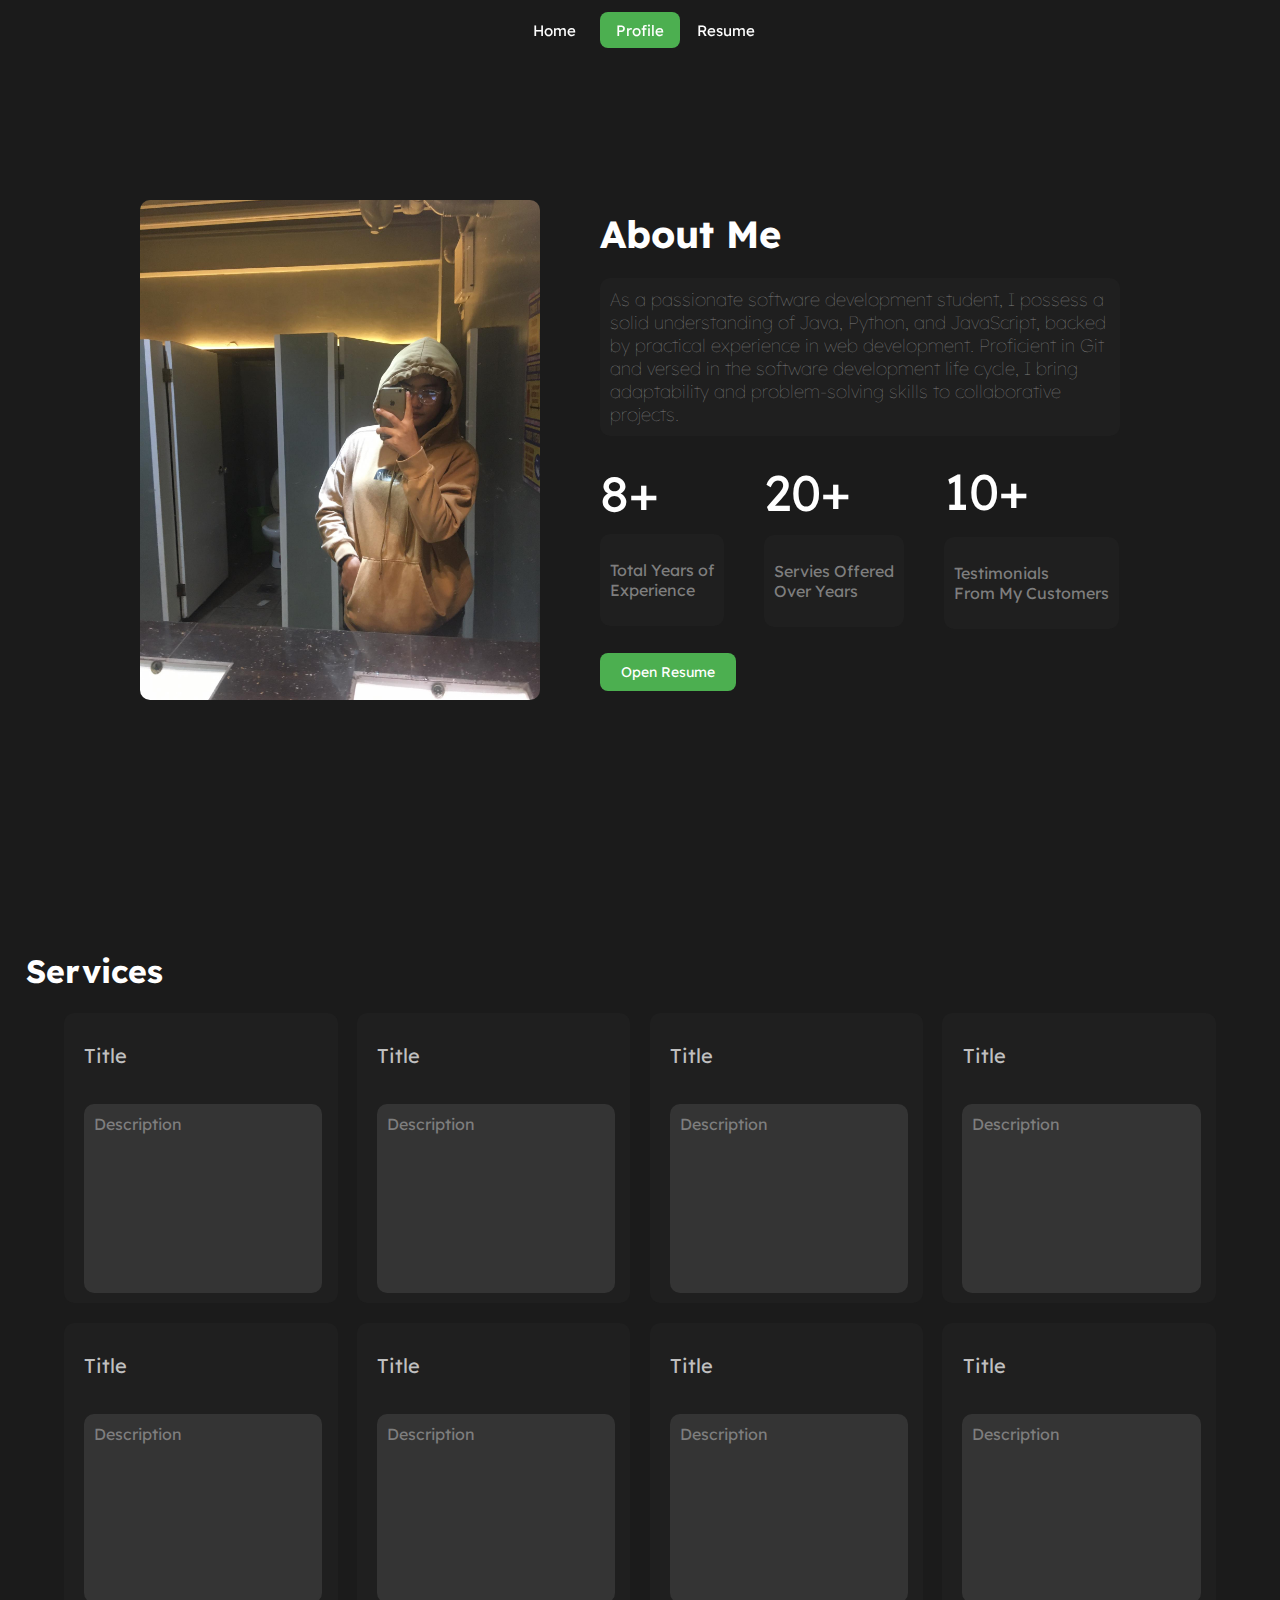
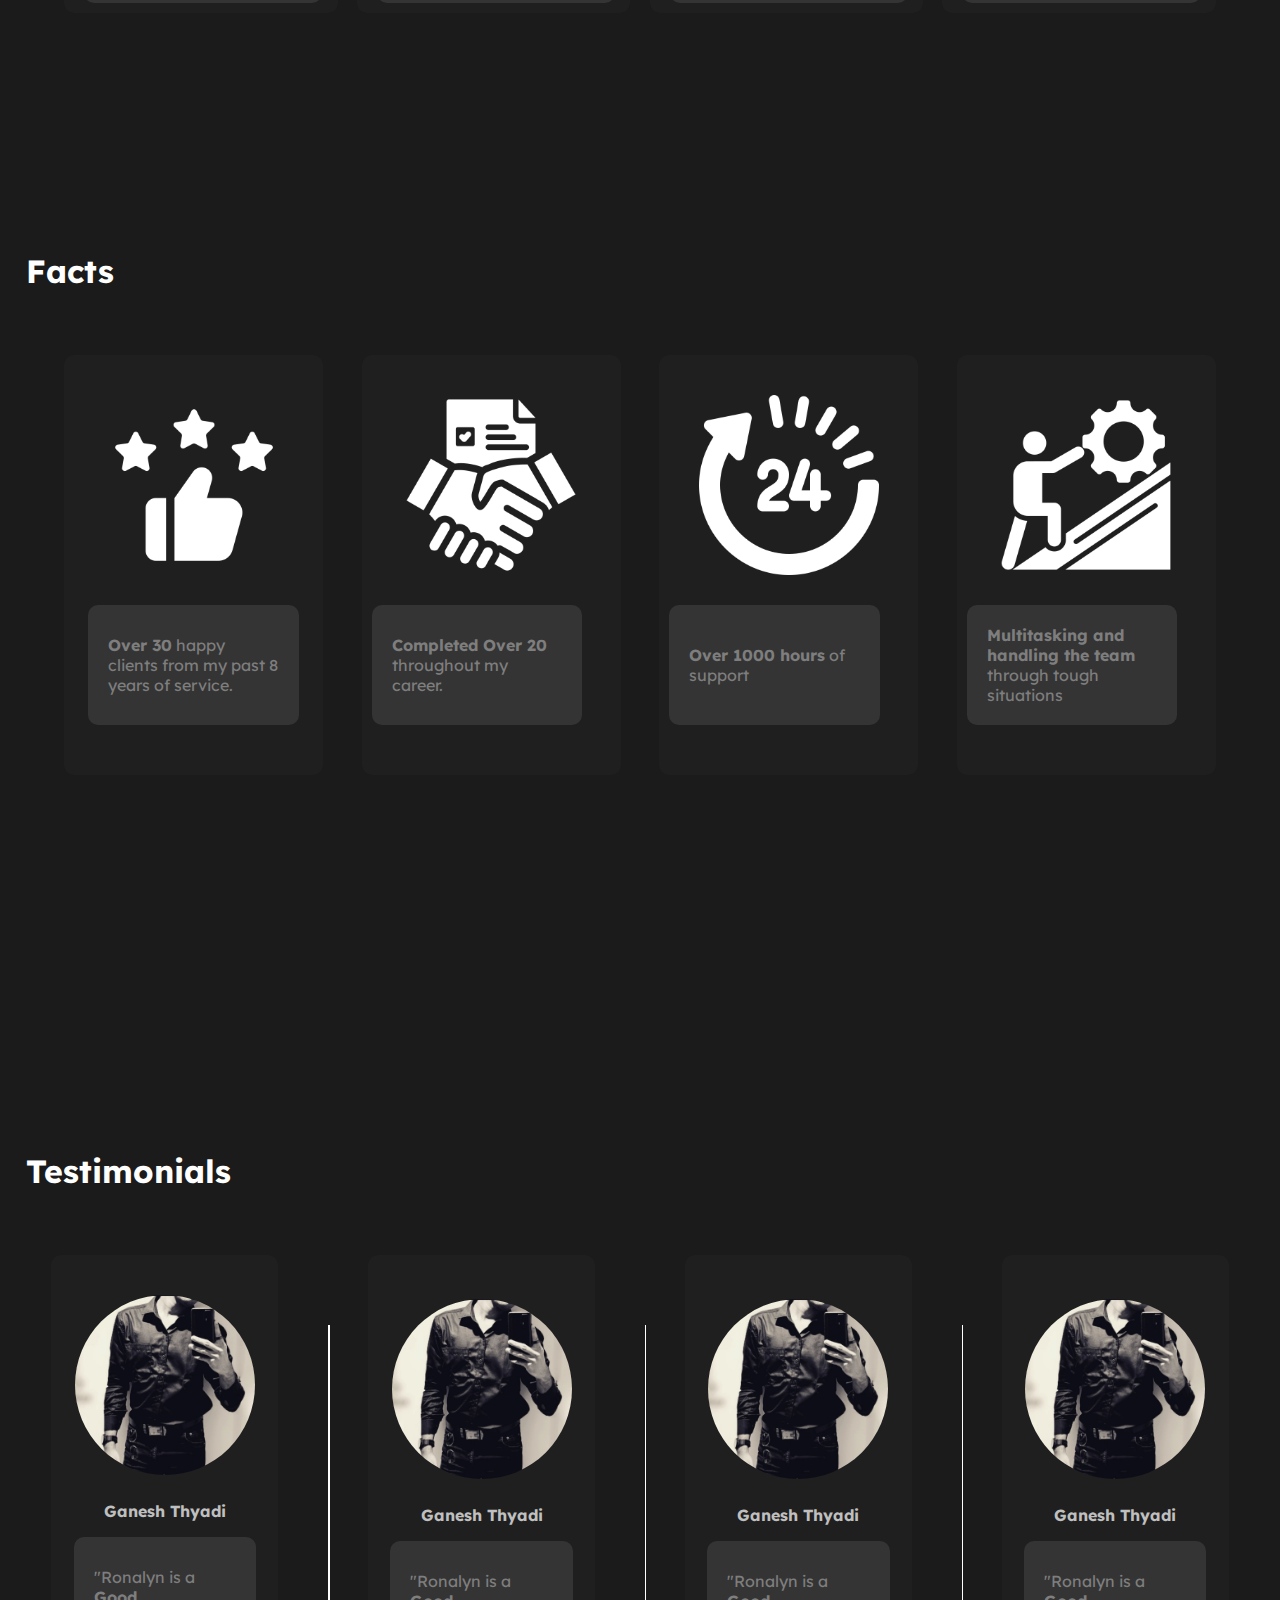
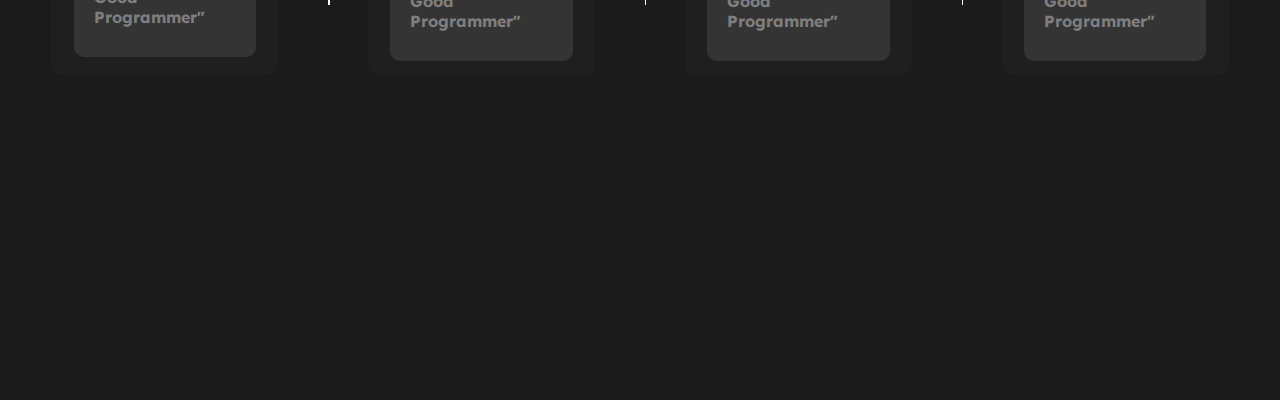
==== profile.html @ 52b6a81b "Update" ====
<!DOCTYPE html>
<html lang="en">
<head>
    <meta charset="UTF-8">
    <meta name="viewport" content="width=device-width, initial-scale=1.0">
    <title>Portfolio</title>
    <link href="https://fonts.googleapis.com/css2?family=Lexend&display=swap" rel="stylesheet">

    <style>
    
        /* Add your CSS styles here */
        body {
            font-family: 'Lexend', sans-serif;
            margin: 0;
            padding: 0;
            scroll-behavior: smooth;
            overflow: hidden;
        }
        .block {
            display: flex;
            height: 100vh;
            overflow: hidden;
            position: relative;
            transition: all 0.5s;
        }
        

        .menu {
            height: 80px;
            width: 100%;
            position: fixed;
            margin-top: 30px;
            top: 0;
            display: flex;
            flex-direction: row;
            align-items: center;
            justify-content: center;
            /* border: 1px solid #000000; */
            /* background-color: #1B1B1B; */
            transform: translateY(-50%);
            z-index: 9999; 
        }
        .menuitems {
            height: 20%;
            width: 60px;
            /* background-color: #1B1B1B; */
            border-radius: 0;
            display: flex;
            margin-left: 3px;
            margin-right: 3px;
            margin-top: 5px;
            margin-bottom: 5px;
            padding: 10px;
            font-size: 15px;
            color: #FFF;
            align-items: center;
            justify-content: center;
            cursor: pointer;
            }
            .menuitems:hover{
                background-color: #4CAF50;
                border-radius: 8px;
            }

            .active {
                background-color: #252525;
            }




            .container2 {
        display: flex;
        justify-content: center;
        align-items: center;
    }

    .image2 {
        width: 400px;
        height: 500px;
        margin-right: 40px;
        overflow: hidden;
    }

    .image2 img {
        width: 100%;
        height: 100%;
        border-radius: 10px;
        object-fit: cover;
    }

    .content2 {
        padding: 20px;
        
    }

    .title2 {
        font-size: 38px;
        font-weight: bold;
        color: #FFF;
        margin-bottom: 10px;
    }

    .subtitle2 {
        font-size: 24px;
        color: #bfbfbf;
        /* font-style: italic; */
        margin-bottom: 10px;
    }

    .description2 {
        width: 500px;
        height: auto;
        font-size: 18px;
        color: #7e7e7e;
        background-color: #1F1F1F;
        padding: 10px 10px;
        border-radius: 10px;
        font-weight: 100;
        margin-top: 10px;
        /* border: 1px solid #ccc; */
        /* padding: 20px; */
        overflow: auto;
    }

    .description{
        
        height: auto;
        /* font-size: 18px; */
        /* color: #7e7e7e; */
        background-color: #1F1F1F;
        padding: 10px 10px;
        border-radius: 10px;
        /* font-weight: 100; */
        /* margin-top: 10px; */
        /* border: 1px solid #ccc; */
        overflow: auto;
    }


    button3 {
      background-color: #4CAF50;
      color: white;
      border: none;
      padding: 10px 16px;
      text-align: center;
      margin-top: 24px;
      border-radius: 8px;
      text-decoration: none;
      display: inline-block;
      font-size: 14px;
      cursor: pointer;
    }

    button3:hover{
        background-color: #36ad38;
    }


    .container{
        display: flex;
        flex-direction: row;
    }

    .box{
        width: 20%;
        height: 270px;
        padding: 10px;
        border-radius: 10px;
        background-color: #1F1F1F;
    }

    .box1{
        width: 24%;
        height: 400px;
        padding: 10px;
        border-radius: 10px;
        background-color: #1F1F1F;
    }

    .line{
        width: 2px;
        height: 280px;
        background-color: #FFF;
        margin-left: 50px;
    }


    .navdown{
        display: flex;
        left: 1;
        bottom: 1;
    }

    </style>

</head>
<body>
    <!-- Your mobile content -->
    <div class="mobile-container">
        

        <div class = "menu">
            <div class="menuitems"  onclick="openLink('index.html')">Home</div>
            <div class="menuitems" style="background-color: #4CAF50; border-radius: 8px;" onclick="">Profile</div>
            <div class="menuitems" onclick="">Resume</div>
    
        </div>
        <!-- <div class="dots">
            <span style="margin-top: 8px;" class="dot" onclick="scrollToBlock(0)"> </span>
            <span class="dot" onclick="scrollToBlock(1)">  </span>
            <span class="dot" onclick="scrollToBlock(2)">  </span>
            <span class="dot" onclick="scrollToBlock(3)">  </span>
            <span class="dot" onclick="scrollToBlock(4)">  </span>
            <span class="dot" onclick="scrollToBlock(5)">  </span>
        </div> -->
    
    
        <div class="desktop-container">
    
            <div class="block" style=" display: flex; align-items: center; justify-content: center; background-color: #1B1B1B;  background-size: cover; background-position: center center;" onwheel="scrollHandler(event)">
                <div class="container2">
                    <div class="image2">
                        <img src="babe.jpg" alt="Your Image Alt Text">
                    </div>
            
                    <div style="display: flex; flex-direction: column;" class="content2">
                        <div class="title2">About Me</div>
                        <!-- <div class="subtitle2">I'm a Developer</div> -->
                        <div class="description2">As a passionate software development student, I possess a solid understanding of
                             Java, Python, and JavaScript, backed by practical experience in web development.
                             Proficient in Git and versed in the software development life cycle,
                             I bring adaptability and problem-solving skills to collaborative projects.</div>
                             <div style="display: flex; flex-direction: row; align-items: center; justify-content: left;" >


                                <div style="margin-top: -5%;">
                                    <p style="font-size: 50px; margin-bottom: 8%; color: #FFF;">8+</p>
                                    <div style="width: auto; color: #7e7e7e; background-color: #1F1F1F; border-radius: 10px; padding: 10px;" >
                                        <p> Total Years of<br> Experience</p>
                                    </div >
                                </div>

                                <div style="margin-top: -5%; margin-left: 40px;">
                                    <p style="font-size: 50px; margin-bottom: 8%; color: #FFF;">20+</p>
                                    <div style="width: auto; color: #7e7e7e; border-radius: 10px; background-color: #1F1F1F; padding: 10px;" >
                                        <p> Servies Offered <br> Over Years</p>
                                    </div >
                                </div>

                                <div style="margin-top: -5%; margin-left: 40px;">
                                    <p style="font-size: 50px; margin-bottom: 8%; color: #FFF;">10+</p>
                                    <div style="width: auto; color: #7e7e7e; border-radius: 10px; background-color: #1F1F1F; padding: 10px;" >
                                        <p> Testimonials <br> From My Customers</p>
                                    </div >
                                </div>
                             </div>
                             <button3 style="width: 20%;">Open Resume</button3>
                    </div>
                </div>
            </div>
    
            <div class="block" style="background-color: #1B1B1B; background-image: url(background_datafluence.png); background-size: cover; background-position: center center;" onwheel="scrollHandler(event)">

                <div style="width: 100%; height: 100%;">
                    <div style="margin-left: 2%; margin-top: 4%; color: #FFF;">
                        <h1>Services</h1>    
                    </div>
                    <div class="container">
                        <div style="margin-left: 5%;" class="box">
                                <div style="margin-left: 4%; display: flex; align-items: left;" class="title">
                                    <p style="font-size: 20px;text-align: left; color: #bfbfbf;">Title</p>
                                </div>
                                <div style="width: 94%; height: 70%; margin: 10px; background-color: #343434; border-radius: 10px;" >
                                    <p style="padding: 10px; color: #7e7e7e;">Description</p>
                                </div>
                        </div>

                        <div style="margin-left: 1.5%;" class="box">
                            <div style="margin-left: 4%; display: flex; align-items: left;" class="title">
                                <p style="font-size: 20px;text-align: left; color: #bfbfbf;">Title</p>
                            </div>
                            <div style="width: 94%; height: 70%; margin: 10px; background-color: #343434; border-radius: 10px;" >
                                <p style="padding: 10px; color: #7e7e7e;">Description</p>
                            </div>  
                        </div>

                        <div style="margin-left: 1.5%;" class="box">
                                                               <div style="margin-left: 4%; display: flex; align-items: left;" class="title">
                                    <p style="font-size: 20px;text-align: left; color: #bfbfbf;">Title</p>
                                </div>
                                <div style="width: 94%; height: 70%; margin: 10px; background-color: #343434; border-radius: 10px;" >
                                    <p style="padding: 10px; color: #7e7e7e;">Description</p>
                                </div> 
                        </div>

                        <div style="margin-left: 1.5%; margin-right: 5%;" class="box">
                                                              <div style="margin-left: 4%; display: flex; align-items: left;" class="title">
                                    <p style="font-size: 20px;text-align: left; color: #bfbfbf;">Title</p>
                                </div>
                                <div style="width: 94%; height: 70%; margin: 10px; background-color: #343434; border-radius: 10px;" >
                                    <p style="padding: 10px; color: #7e7e7e;">Description</p>
                                </div>  
                        </div>

                    </div>

                    <div style="margin-top: 20px;" class="container">
                        <div style="margin-left: 5%;" class="box">
                                                                <div style="margin-left: 4%; display: flex; align-items: left;" class="title">
                                    <p style="font-size: 20px;text-align: left; color: #bfbfbf;">Title</p>
                                </div>
                                <div style="width: 94%; height: 70%; margin: 10px; background-color: #343434; border-radius: 10px;" >
                                    <p style="padding: 10px; color: #7e7e7e;">Description</p>
                                </div>
                        </div>

                        <div style="margin-left: 1.5%;" class="box">
                                                                <div style="margin-left: 4%; display: flex; align-items: left;" class="title">
                                    <p style="font-size: 20px;text-align: left; color: #bfbfbf;">Title</p>
                                </div>
                                <div style="width: 94%; height: 70%; margin: 10px; background-color: #343434; border-radius: 10px;" >
                                    <p style="padding: 10px; color: #7e7e7e;">Description</p>
                                </div>
                        </div>

                        <div style="margin-left: 1.5%;" class="box">
                                                                <div style="margin-left: 4%; display: flex; align-items: left;" class="title">
                                    <p style="font-size: 20px;text-align: left; color: #bfbfbf;">Title</p>
                                </div>
                                <div style="width: 94%; height: 70%; margin: 10px; background-color: #343434; border-radius: 10px;" >
                                    <p style="padding: 10px; color: #7e7e7e;">Description</p>
                                </div>
                        </div>

                        <div style="margin-left: 1.5%; margin-right: 5%;" class="box">
                                                                <div style="margin-left: 4%; display: flex; align-items: left;" class="title">
                                    <p style="font-size: 20px;text-align: left; color: #bfbfbf;">Title</p>
                                </div>
                                <div style="width: 94%; height: 70%; margin: 10px; background-color: #343434; border-radius: 10px;" >
                                    <p style="padding: 10px; color: #7e7e7e;">Description</p>
                                </div>
                        </div>
                    </div>
                    
                </div>
    
            </div>
    
    
            <div class="block" style="background-color: #1B1B1B; background-image: url(background_market.png); background-size: cover; background-position: center center;" onwheel="scrollHandler(event)">
                
                <div style="width: 100%; height: 100%;">
                    <div style="margin-left: 2%; margin-top: 4%; color: #FFF;">
                        <h1>Facts</h1>    
                    </div>
                    <div style="display: flex; align-items: center; justify-content: center; margin-top: 5%;" class="container">
                        <div style="margin-left: 5%; display: flex; align-items: center; flex-direction: column;" class="box1">
                            <div style=" display: flex;align-items: center; justify-content: center; padding: 10px; margin-top: 20px;">
                                <img style="width: 180px; height: 180px;" src="Res\Facts\rating.png" alt="">
                            </div>
                            <div style="width: 88%; height: 30%; margin-top: 20px; border-radius: 10px; background-color: #343434; display: flex; align-items: center; justify-content: center;">
                                    <p style="color: #7e7e7e; padding: 20px;"><strong>Over 30</strong> happy clients from my past 8 years of service.</p>
                            </div>
                            
                        </div>
                        <div style="margin-left: 3%;" class="box1">
                            <div style=" display: flex;align-items: center; justify-content: center; padding: 10px; margin-top: 20px;">
                                <img style="width: 180px; height: 180px;" src="Res\Facts\completed-task.png" alt="">
                            </div>
                            <div style="width: 88%; height: 30%; margin-top: 20px; border-radius: 10px; background-color: #343434; display: flex; align-items: center; justify-content: center;">
                                <p style="color: #7e7e7e; padding: 20px;"><strong>Completed Over 20</strong> throughout my career.</p>
                        </div>


                        </div>
                        <div style="margin-left: 3%;" class="box1">
                            <div style=" display: flex;align-items: center; justify-content: center; padding: 10px; margin-top: 20px;">
                                <img style="width: 180px; height: 180px;" src="Res\Facts\24-hours.png" alt="">
                            </div>  
                            <div style="width: 88%; height: 30%; margin-top: 20px; border-radius: 10px; background-color: #343434; display: flex; align-items: center; justify-content: center;">
                                <p style="color: #7e7e7e; padding: 20px;"><strong>Over 1000 hours</strong> of support</p>
                        </div>  



                        </div>
                        <div style="margin-left: 3%; margin-right: 5%;" class="box1">
                            <div style=" display: flex;align-items: center; justify-content: center; padding: 10px; margin-top: 20px;">
                                <img style="width: 180px; height: 180px;" src="Res\Facts\hard-work.png" alt="">
                            </div>   
                            <div style="width: 88%; height: 30%; margin-top: 20px; border-radius: 10px; background-color: #343434; display: flex; align-items: center; justify-content: center;">
                                <p style="color: #7e7e7e; padding: 20px;"><strong>Multitasking and handling the team</strong> through tough situations </p>
                        </div> 



                        </div>
                    </div>
                </div>

            </div>
    
    
            <div class="block" style="background-color: #1B1B1B; background-image: url(background_assistify.png); background-size: cover; background-position: center center;" onwheel="scrollHandler(event)">

                <div style="width: 100%; height: 100%;">
                    <div style="margin-left: 2%; margin-top: 4%; color: #FFF;">
                        <h1>Testimonials</h1>    
                    </div>
                    <div style="display: flex; align-items: center; justify-content: center; margin-top: 5%;" class="container">
                        <div style="margin-left: 4%; display: flex; flex-direction: column; align-items: center;" class="box1">
                                
                                <div style=" display: flex;align-items: center; justify-content: center; padding: 10px; margin-top: 20px; ">
                                    <img style="width: 180px; height: 180px; border-radius: 100%;" src="Res\Pics\358155044_985347509443007_3636678549161828133_n.jpg" alt="">
                                </div>
                                <div>
                                    <p style="color: #bfbfbf;"><strong>Ganesh Thyadi</strong></p>
                                </div>
                                <div style="width: 88%; height: 30%; border-radius: 10px; background-color: #343434; display: flex; align-items: center; justify-content: center;">
                                        <p style="color: #7e7e7e; padding: 20px;"> "Ronalyn is a <strong>Good Programmer"</strong> </p>
                                </div>

                        </div>

                        <div class="line"></div>

                        <div style="display: flex; align-items: center; justify-content: center; margin-left: 3%; flex-direction: column;" class="box1">
                                <div style=" display: flex;align-items: center; justify-content: center; padding: 10px; margin-top: 20px; ">
                                    <img style="width: 180px; height: 180px; border-radius: 100%;" src="Res\Pics\358155044_985347509443007_3636678549161828133_n.jpg" alt="">
                                </div>
                                <div>
                                    <p style="color: #bfbfbf;"><strong>Ganesh Thyadi</strong></p>
                                </div>
                                <div style="width: 88%; height: 30%; border-radius: 10px; background-color: #343434; display: flex; align-items: center; justify-content: center;">
                                        <p style="color: #7e7e7e; padding: 20px;"> "Ronalyn is a <strong>Good Programmer"</strong> </p>
                                </div>
                        </div>

                        <div class="line"></div>

                        <div style="display: flex; align-items: center; justify-content: center; margin-left: 3%; flex-direction: column;" class="box1">
                                    <div style=" display: flex;align-items: center; justify-content: center; padding: 10px; margin-top: 20px; ">
                                    <img style="width: 180px; height: 180px; border-radius: 100%;" src="Res\Pics\358155044_985347509443007_3636678549161828133_n.jpg" alt="">
                                </div>
                                <div>
                                    <p style="color: #bfbfbf;"><strong>Ganesh Thyadi</strong></p>
                                </div>
                                <div style="width: 88%; height: 30%; border-radius: 10px; background-color: #343434; display: flex; align-items: center; justify-content: center;">
                                        <p style="color: #7e7e7e; padding: 20px;"> "Ronalyn is a <strong>Good Programmer"</strong> </p>
                                </div>
                        </div>

                        <div class="line"></div>

                        <div style="display: flex; align-items: center; justify-content: center; flex-direction: column; margin-left: 3%; margin-right: 4%;" class="box1">
                                    <div style=" display: flex;align-items: center; justify-content: center; padding: 10px; margin-top: 20px; ">
                                    <img style="width: 180px; height: 180px; border-radius: 100%;" src="Res\Pics\358155044_985347509443007_3636678549161828133_n.jpg" alt="">
                                </div>
                                <div>
                                    <p style="color: #bfbfbf;"><strong>Ganesh Thyadi</strong></p>
                                </div>
                                <div style="width: 88%; height: 30%; border-radius: 10px; background-color: #343434; display: flex; align-items: center; justify-content: center;">
                                        <p style="color: #7e7e7e; padding: 20px;"> "Ronalyn is a <strong>Good Programmer"</strong> </p>
                                </div>
                        </div>
                    </div>
                </div>

            </div>
            
    
            <!-- <div class="block" style="background-color: #1B1B1B; background-image: url(background_mini_projects.png); background-size: cover; background-position: center center;" onwheel="scrollHandler(event)">

            </div>
    
            
            <div class="block" style="background-color: #1B1B1B; background-image: url(background_accomplishments.png); background-size: cover; background-position: center center;" onwheel="scrollHandler(event)">

            </div> -->
    
    
    </div>

    <script>


        function scrollHandler(event) {
            let currentY;

            if (event.type === 'wheel') {
                currentY = event.deltaY;
            } else if (event.type === 'touchmove') {
                currentY = event.touches[0].clientY;
            }

            const deltaThreshold = 50; // Adjust this threshold as needed

            if (Math.abs(currentY) >= deltaThreshold) {
                const delta = currentY > 0 ? -1 : 1;
                const blocks = document.querySelectorAll('.block');
                const currentBlock = Math.round(window.scrollY / window.innerHeight);
                const nextBlock = currentBlock + delta;
                const blockCount = blocks.length;

                if (nextBlock >= 0 && nextBlock < blockCount) {
                    event.preventDefault();
                    blocks[nextBlock].scrollIntoView({ behavior: 'smooth' });
                    setActiveDot(nextBlock);
                }
            }
        }

        function setActiveDot(index) {
            const dots = document.querySelectorAll('.dot');
            dots.forEach((dot, i) => {
                if (i === index) {
                    dot.classList.add('active');
                } else {
                    dot.classList.remove('active');
                }
            });
        }

        function scrollToBlock(index) {
            const blocks = document.querySelectorAll('.block');
            blocks[index].scrollIntoView({ behavior: 'smooth' });
            setActiveDot(index);
        }
    </script>

    <script>
    let touchStartY = 0;
    let touchEndY = 0;

    document.addEventListener('touchstart', (event) => {
        touchStartY = event.touches[0].clientY;
    });

    document.addEventListener('touchmove', (event) => {
        touchEndY = event.touches[0].clientY;
    });

    document.addEventListener('touchend', () => {
        handleSwipe();
    });

    function handleSwipe() {
        const deltaY = touchEndY - touchStartY;
        const deltaThreshold = 50; // Adjust this threshold as needed

        if (Math.abs(deltaY) >= deltaThreshold) {
            const delta = deltaY > 0 ? -1 : 1;
            const blocks = document.querySelectorAll('.block');
            const currentBlock = Math.round(window.scrollY / window.innerHeight);
            let nextBlock = currentBlock - delta;

            if (nextBlock >= 0 && nextBlock < blocks.length) {
                blocks[nextBlock].scrollIntoView({ behavior: 'smooth' });
                setActiveDot(nextBlock);
            } else {
                if (delta === -1) {
                    blocks[0].scrollIntoView({ behavior: 'smooth' });
                    setActiveDot(0);
                } else {
                    blocks[blocks.length - 1].scrollIntoView({ behavior: 'smooth' });
                    setActiveDot(blocks.length - 1);
                }
            }
        }
    }


    function openLink(url) {
        
        window.location.href = 'index.html';
    }


    </script>
</body>
</html>
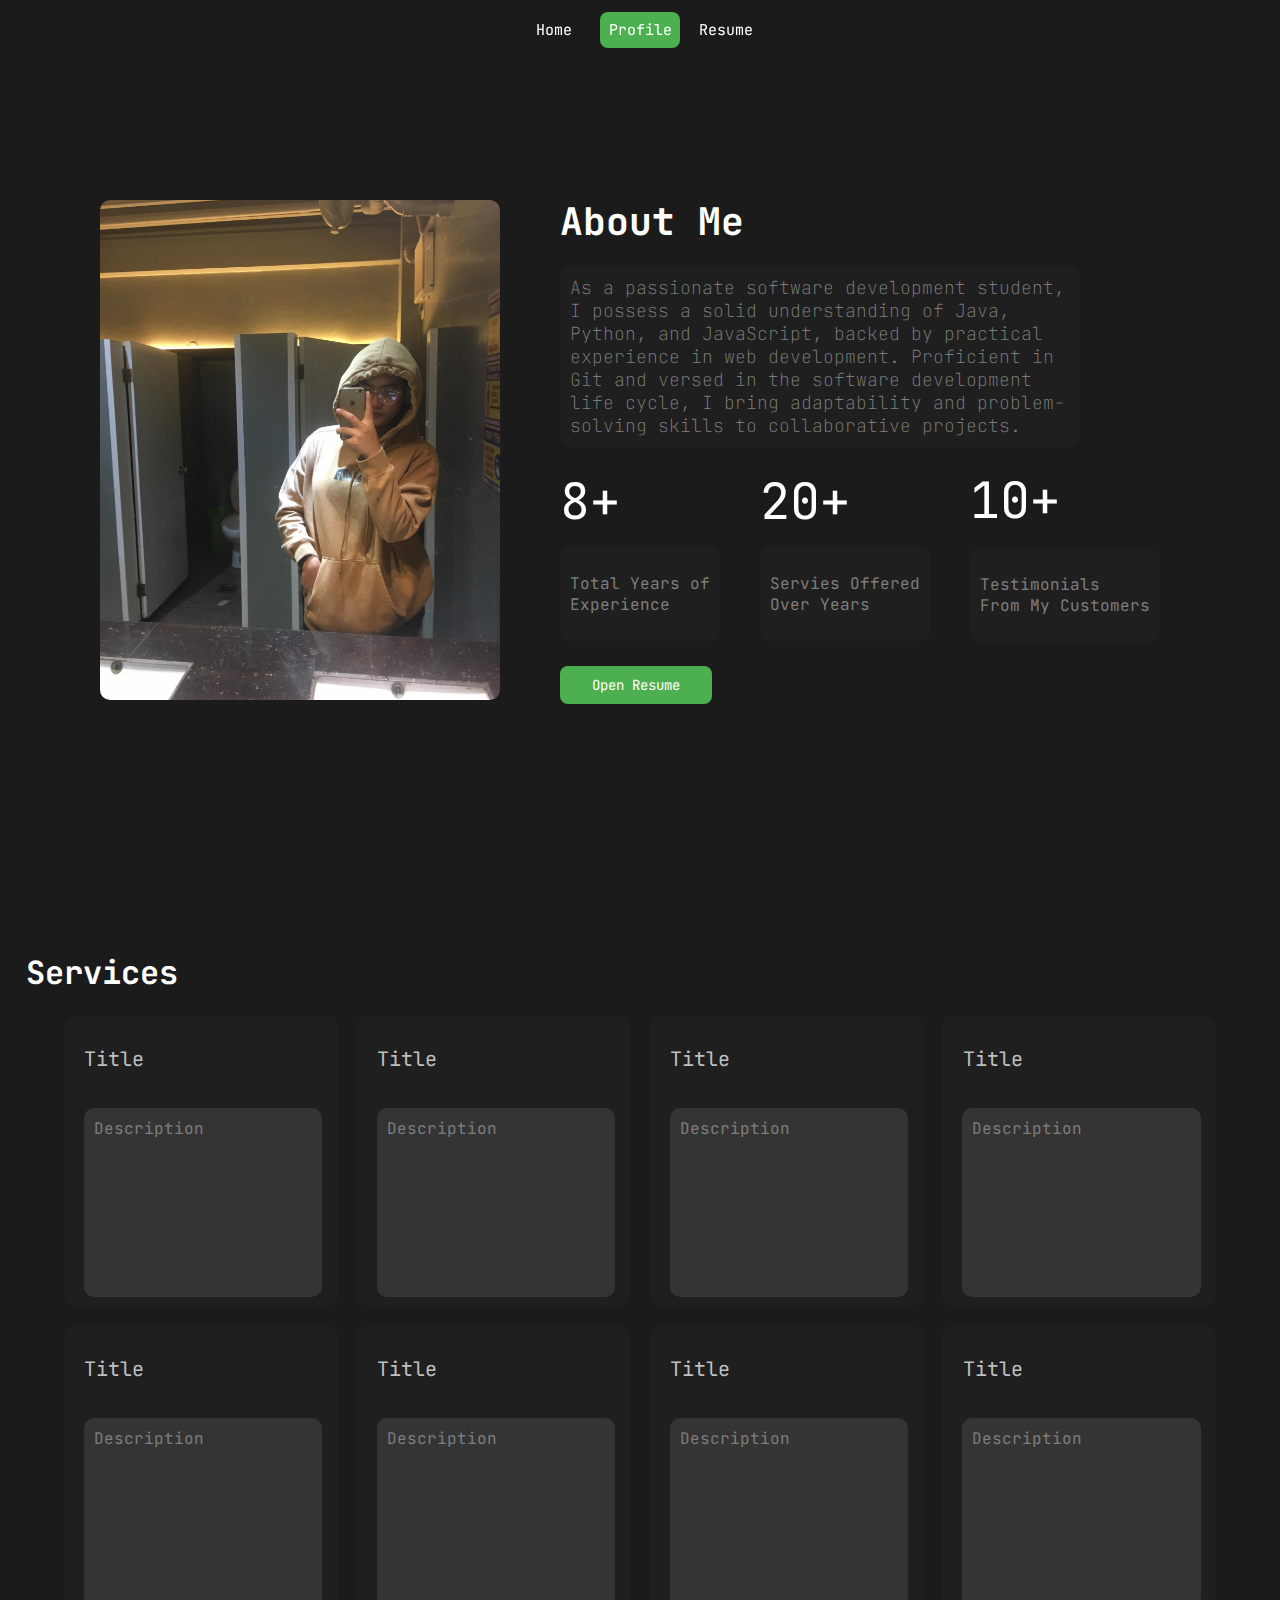
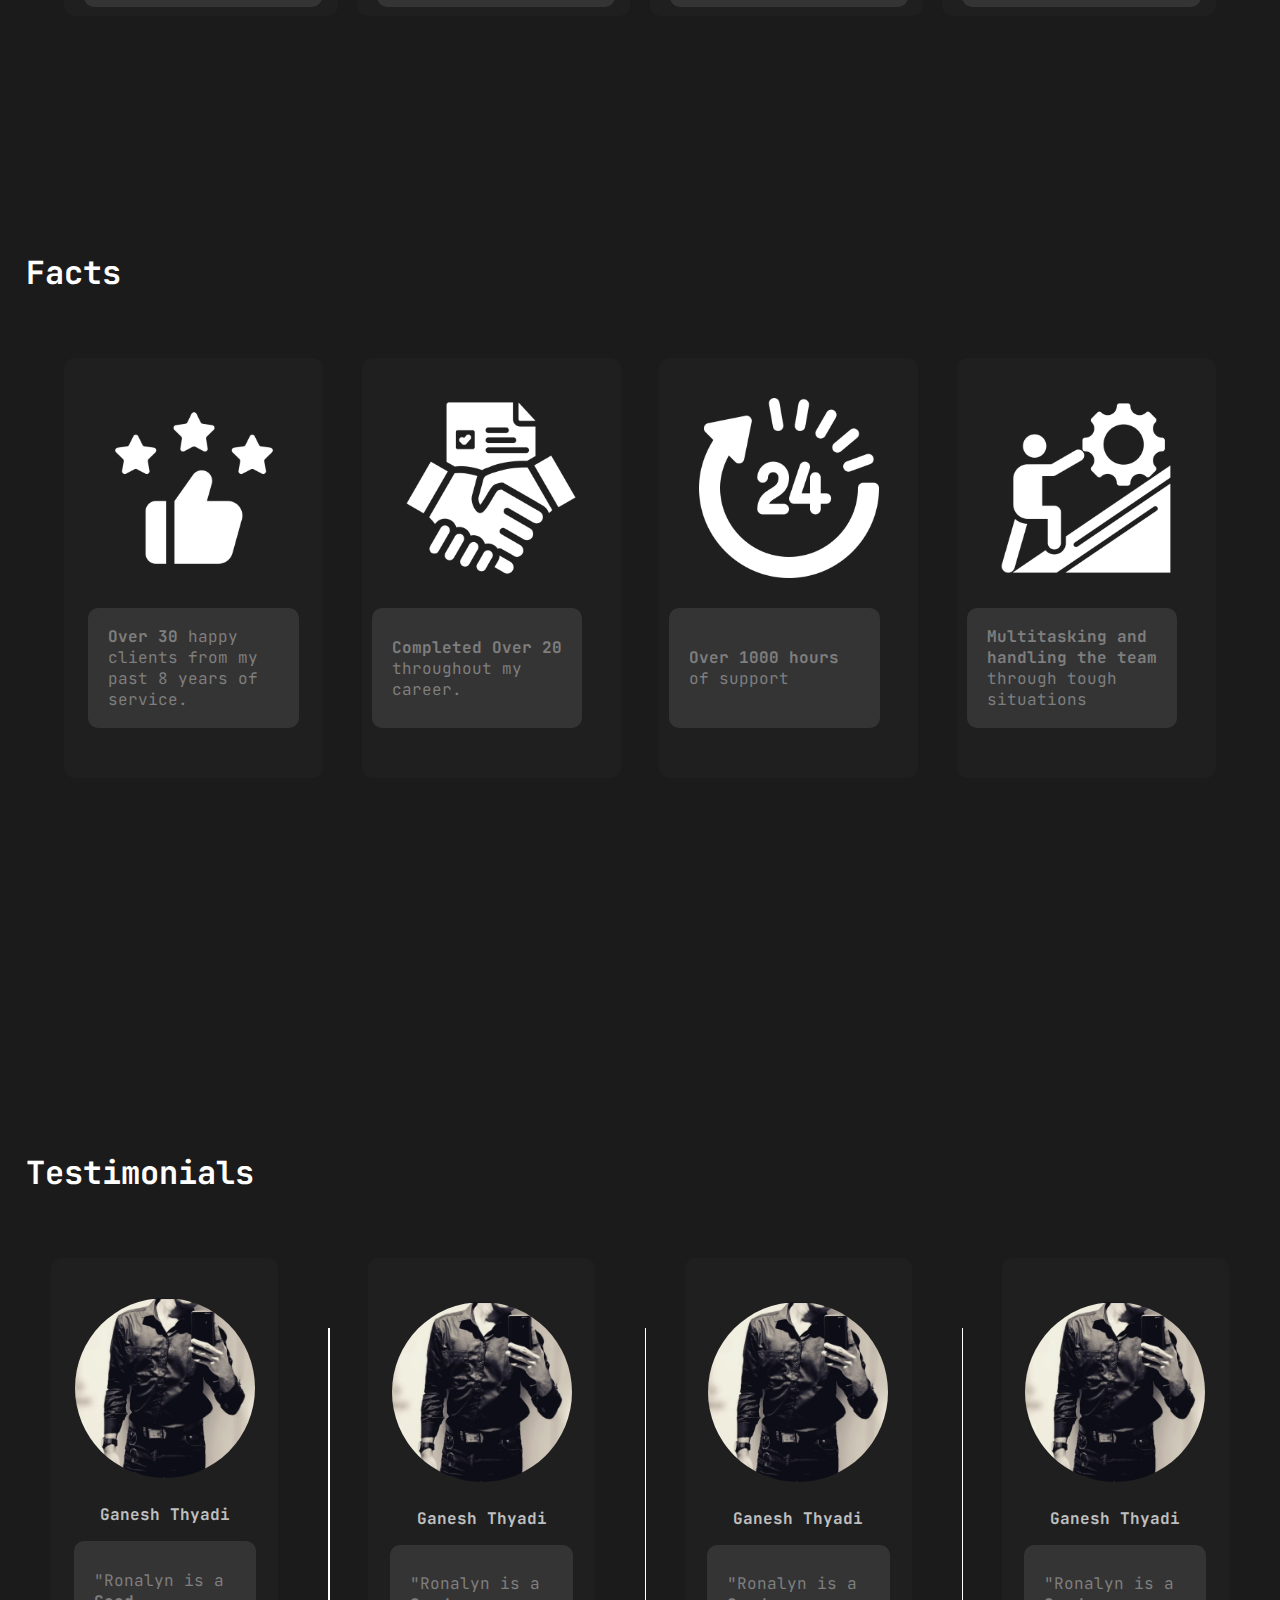
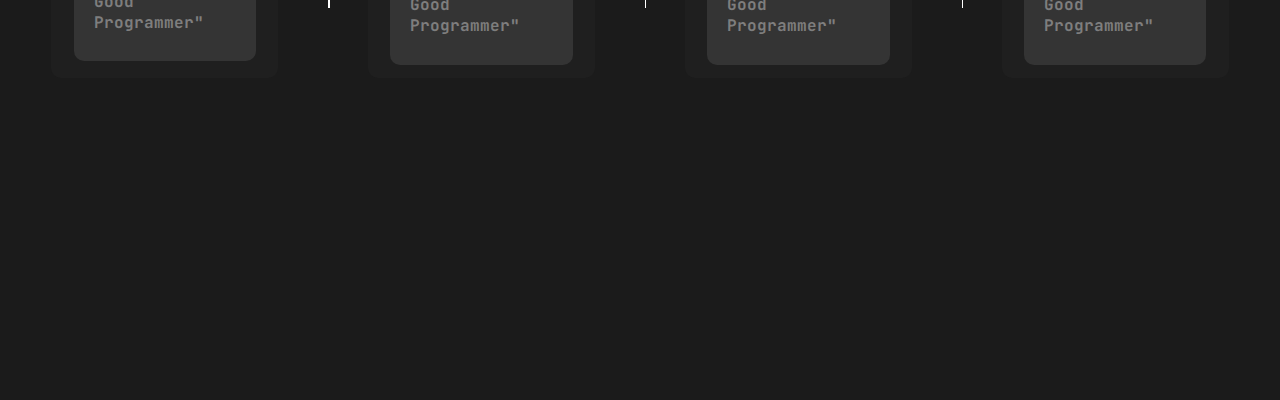
==== commit 6ac0d480: "Profile" ====
--- a/profile.html
+++ b/profile.html
@@ -4,13 +4,14 @@
     <meta charset="UTF-8">
     <meta name="viewport" content="width=device-width, initial-scale=1.0">
     <title>Portfolio</title>
-    <link href="https://fonts.googleapis.com/css2?family=Lexend&display=swap" rel="stylesheet">
+    <!-- <link href="https://fonts.googleapis.com/css2?family=Lexend&display=swap" rel="stylesheet"> -->
+    <link href="https://fonts.googleapis.com/css2?family=JetBrains+Mono&display=swap" rel="stylesheet">
 
     <style>
     
-        /* Add your CSS styles here */
+        
         body {
-            font-family: 'Lexend', sans-serif;
+            font-family: 'JetBrains Mono', monospace;
             margin: 0;
             padding: 0;
             scroll-behavior: smooth;
@@ -196,14 +197,14 @@
 
 </head>
 <body>
-    <!-- Your mobile content -->
+    
     <div class="mobile-container">
         
 
         <div class = "menu">
             <div class="menuitems"  onclick="openLink('index.html')">Home</div>
             <div class="menuitems" style="background-color: #4CAF50; border-radius: 8px;" onclick="">Profile</div>
-            <div class="menuitems" onclick="">Resume</div>
+            <div class="menuitems" onclick="openLink('resume.html')">Resume</div>
     
         </div>
         <!-- <div class="dots">
@@ -494,7 +495,7 @@
                 currentY = event.touches[0].clientY;
             }
 
-            const deltaThreshold = 50; // Adjust this threshold as needed
+            const deltaThreshold = 50; 
 
             if (Math.abs(currentY) >= deltaThreshold) {
                 const delta = currentY > 0 ? -1 : 1;
@@ -547,7 +548,7 @@
 
     function handleSwipe() {
         const deltaY = touchEndY - touchStartY;
-        const deltaThreshold = 50; // Adjust this threshold as needed
+        const deltaThreshold = 50; 
 
         if (Math.abs(deltaY) >= deltaThreshold) {
             const delta = deltaY > 0 ? -1 : 1;
@@ -573,7 +574,7 @@
 
     function openLink(url) {
         
-        window.location.href = 'index.html';
+        window.location.href = url;
     }
 
 
